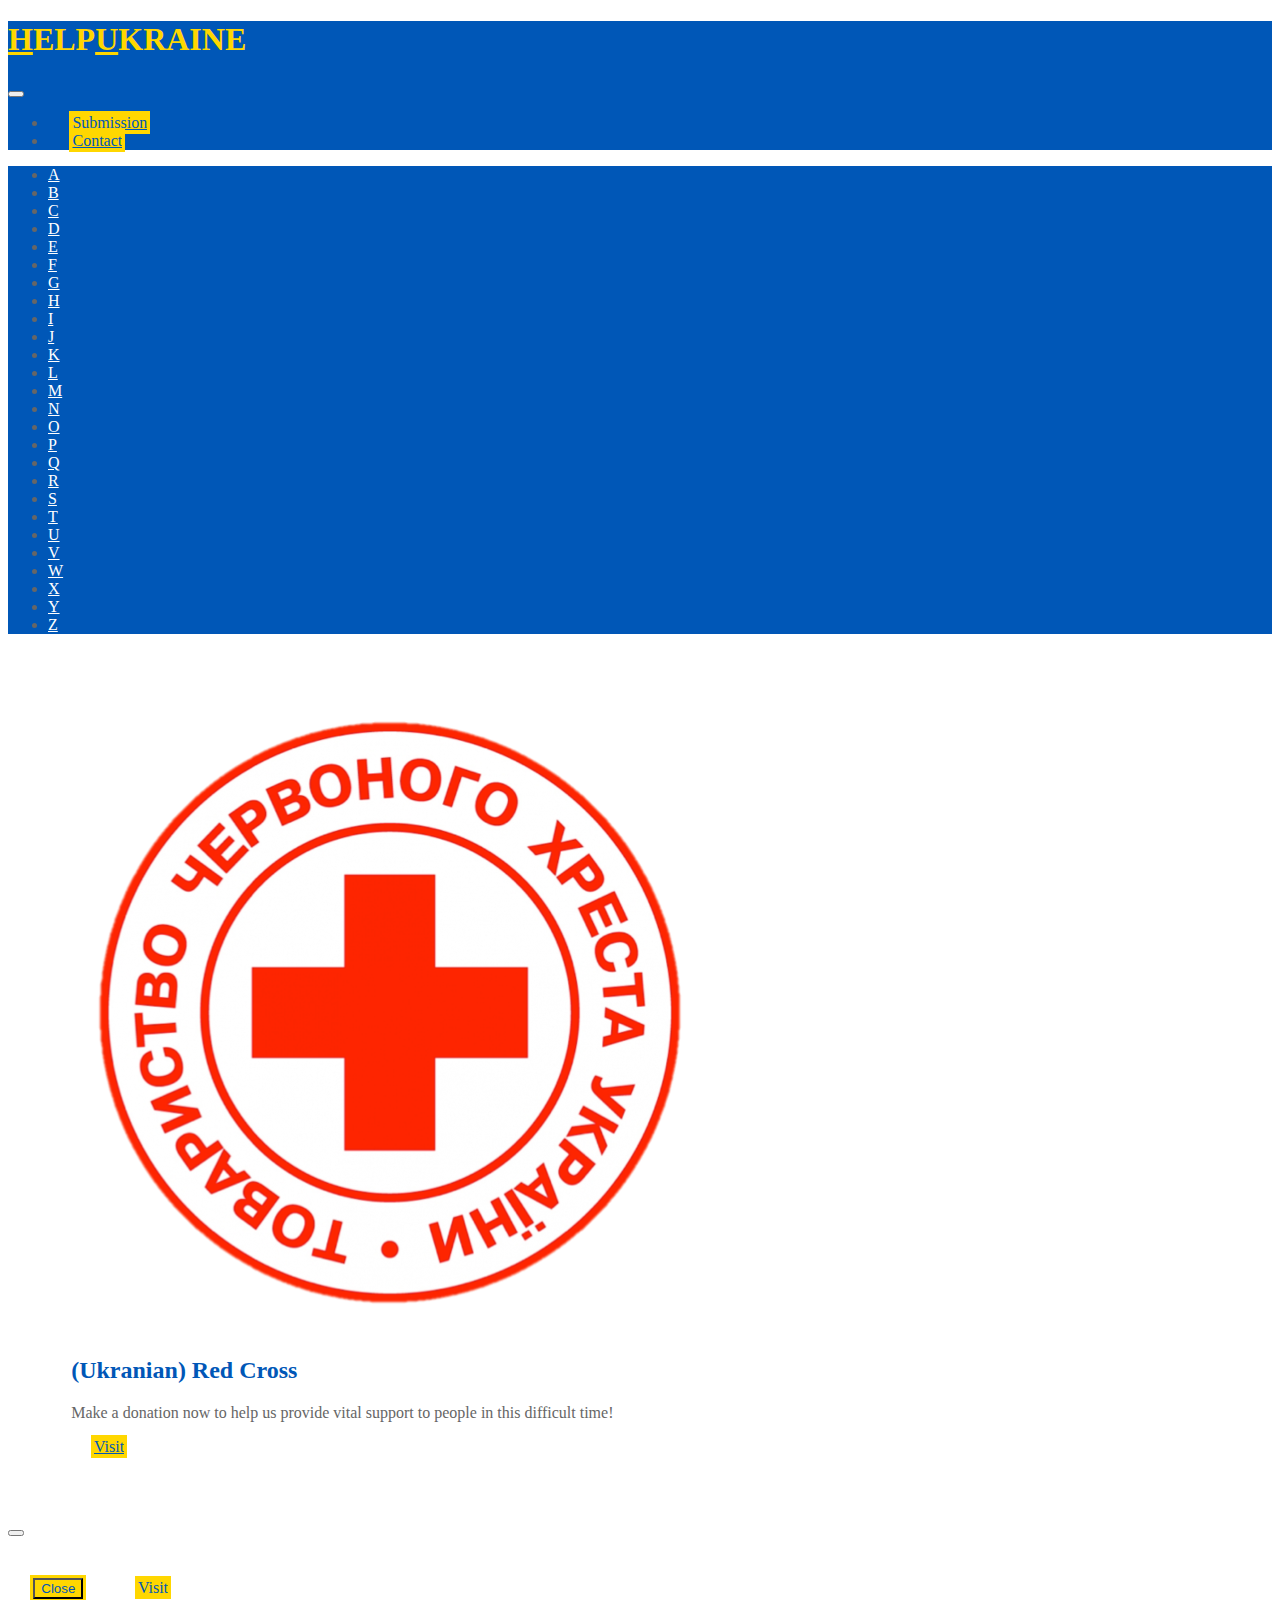
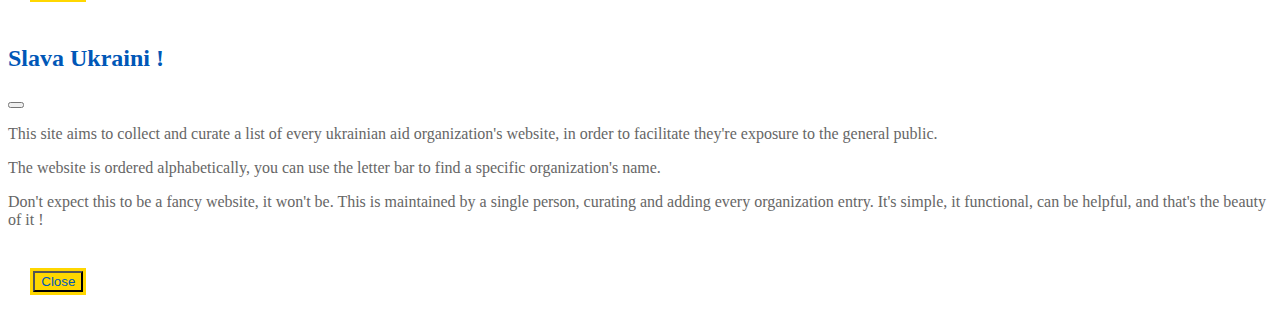
==== index.html @ 859d7e1e "Dictionary" ====
<!DOCTYPE html>
<html lang="en">
<head>
    <meta charset="UTF-8">
    <meta http-equiv="X-UA-Compatible" content="IE=edge">
    <meta name="viewport" content="width=device-width, initial-scale=1.0">
    <link href="https://cdn.jsdelivr.net/npm/bootstrap@5.0.2/dist/css/bootstrap.min.css" rel="stylesheet" integrity="sha384-EVSTQN3/azprG1Anm3QDgpJLIm9Nao0Yz1ztcQTwFspd3yD65VohhpuuCOmLASjC" crossorigin="anonymous">
    <script src="https://cdn.jsdelivr.net/npm/bootstrap@5.0.2/dist/js/bootstrap.bundle.min.js" integrity="sha384-MrcW6ZMFYlzcLA8Nl+NtUVF0sA7MsXsP1UyJoMp4YLEuNSfAP+JcXn/tWtIaxVXM" crossorigin="anonymous"></script>
    <link rel="stylesheet" href="\assets\style.css">
    <script src="\assets\main.js"></script>
    <title>Help Ukraine</title>
</head>
<body onload="loadEntries()">
    <nav class="navbar navbar-expand-lg navbar-light sticky-top">
        <div class="container-fluid row-sm-1">
            <div class="navbar-brand">
                <a href="\" class="navbar-title"><h1><b style="text-decoration: underline;">H</b>elp<b style="text-decoration: underline;">U</b>kraine</h1></a>
            </div>
            <button class="navbar-toggler" type="button" data-bs-toggle="collapse" data-bs-target="#navbarSupportedContent" aria-controls="navbarSupportedContent" aria-expanded="false" aria-label="Toggle navigation">
                <span class="navbar-toggler-icon"></span>
            </button>
            <div class="collapse navbar-collapse" id="navbarSupportedContent">
                <ul class="navbar-nav ms-auto mb-2 mb-lg-0 ">
                    <li class="nav-item px-2 justify-content-end">
                        <a class="nav-link btn" aria-current="page" href="#">Submission</a>
                    </li>
                    <li class="nav-item px-2 justify-content-end">
                        <a class="nav-link btn" aria-current="page" href="mailto:help@helpukraine.pt">Contact</a>
                    </li>
                </ul> 
            </div>
        </div>
    </nav>
    <!-- https://www.codeply.com/go/LFROz8QVsi -->
    <nav class="navbar navbar-expand-lg navbar-light sticky-top"> 
        <div class="collapse navbar-collapse" id="navbarSupportedContent">
            <ul class="nav navbar-nav m-auto">
                <li class="nav-item px-2 col-md">
                    <a class="nav-link" href="#A">A</a>
                </li>
                <li class="nav-item px-2 col-md">
                    <a class="nav-link" href="#B">B</a>
                </li>
                <li class="nav-item px-2 col-md">
                    <a class="nav-link" href="#C">C</a>
                </li>
                <li class="nav-item px-2 col-md">
                    <a class="nav-link" href="#D">D</a>
                </li>
                <li class="nav-item px-2 col-md">
                    <a class="nav-link" href="#E">E</a>
                </li>
                <li class="nav-item px-2 col-md">
                    <a class="nav-link" href="#F">F</a>
                </li>
                <li class="nav-item px-2 col-md">
                    <a class="nav-link" href="#G">G</a>
                </li>
                <li class="nav-item px-2 col-md">
                    <a class="nav-link" href="#H">H</a>
                </li>
                <li class="nav-item px-2 col-md">
                    <a class="nav-link" href="#I">I</a>
                </li>
                <li class="nav-item px-2">
                    <a class="nav-link" href="#J">J</a>
                </li>
                <li class="nav-item px-2">
                    <a class="nav-link" href="#K">K</a>
                </li>
                <li class="nav-item px-2">
                    <a class="nav-link" href="#L">L</a>
                </li>
                <li class="nav-item px-2">
                    <a class="nav-link" href="#M">M</a>
                </li>
                <li class="nav-item px-2">
                    <a class="nav-link" href="#N">N</a>
                </li>
                <li class="nav-item px-2">
                    <a class="nav-link" href="#O">O</a>
                </li>
                <li class="nav-item px-2">
                    <a class="nav-link" href="#P">P</a>
                </li>
                <li class="nav-item px-2">
                    <a class="nav-link" href="#Q">Q</a>
                </li>
                <li class="nav-item px-2">
                    <a class="nav-link" href="#R">R</a>
                </li>
                <li class="nav-item px-2">
                    <a class="nav-link" href="#S">S</a>
                </li>
                <li class="nav-item px-2">
                    <a class="nav-link" href="#T">T</a>
                </li>
                <li class="nav-item px-2">
                    <a class="nav-link" href="#U">U</a>
                </li>
                <li class="nav-item px-2">
                    <a class="nav-link" href="#V">V</a>
                </li>
                <li class="nav-item px-2">
                    <a class="nav-link" href="#W">W</a>
                </li>
                <li class="nav-item px-2">
                    <a class="nav-link" href="#X">X</a>
                </li>
                <li class="nav-item px-2">
                    <a class="nav-link" href="#Y">Y</a>
                </li>
                <li class="nav-item px-2">
                    <a class="nav-link" href="#Z">Z</a>
                </li>
            </ul> 
        </div>
    </nav>
    <main>
        <section id="A">      
            <div id="redcross.org.ua" class="card border-0 shadow">
                <div class="row">
                    <div class="col-md-2 align-items-center">
                        <img src="assets\logos\ua_red_cross.png" class="card-img-top">
                    </div>
                    <div class="col">
                        <div class="card-body ">
                            <h2 id="title" class="card-title">(Ukranian) Red Cross</h2>
                            <p id="description" class="card-text">Make a donation now to help us provide vital support to people in this difficult time!</p>
                            <a class="btn align-items-end" type="button" target="_blank" href="https://redcross.org.ua/">Visit</a>
                        </div>
                    </div>
                </div>
            </div>
        </section>
        
    </main>

    <!-- Modal body -->
    <div id="modal" class="modal" tabindex="-1">
        <div class="modal-dialog">
            <div class="modal-content">
            <div class="modal-header">
                <h5 id="modal_title" class="modal-title"></h5>
                <button type="button" class="btn-close" data-bs-dismiss="modal" aria-label="Close"></button>
            </div>
            <div class="modal-body">
                <p id="modal_description"></p>
            </div>
            <div class="modal-footer">
                <button type="button" class="btn btn-secondary" data-bs-dismiss="modal">Close</button>
                <a type="button" class="btn btn-primary">Visit</a>
            </div>
            </div>
        </div>
    </div>

    <!-- Welcom modal -->
    <div id="welcome" class="modal" tabindex="-1">
        <div class="modal-dialog">
            <div class="modal-content">
            <div class="modal-header">
                <h2 class="modal-title">Slava Ukraini !</h2>
                <button type="button" class="btn-close" data-bs-dismiss="modal" aria-label="Close"></button>
            </div>
            <div class="modal-body">
                <p>This site aims to collect and curate a list of every ukrainian aid organization's website, in order to facilitate they're exposure to the general public.</p>
                <p>The website is ordered alphabetically, you can use the letter bar to find a specific organization's name.</p>
                <p>Don't expect this to be a fancy website, it won't be. This is maintained by a single person, curating and adding every organization entry. It's simple, it functional, can be helpful, and that's the beauty of it !</p>
            </div>
            <div class="modal-footer">
                <button type="button" class="btn btn-secondary" data-bs-dismiss="modal">Close</button>
            </div>
            </div>
        </div>
    </div>

</body>
</html>
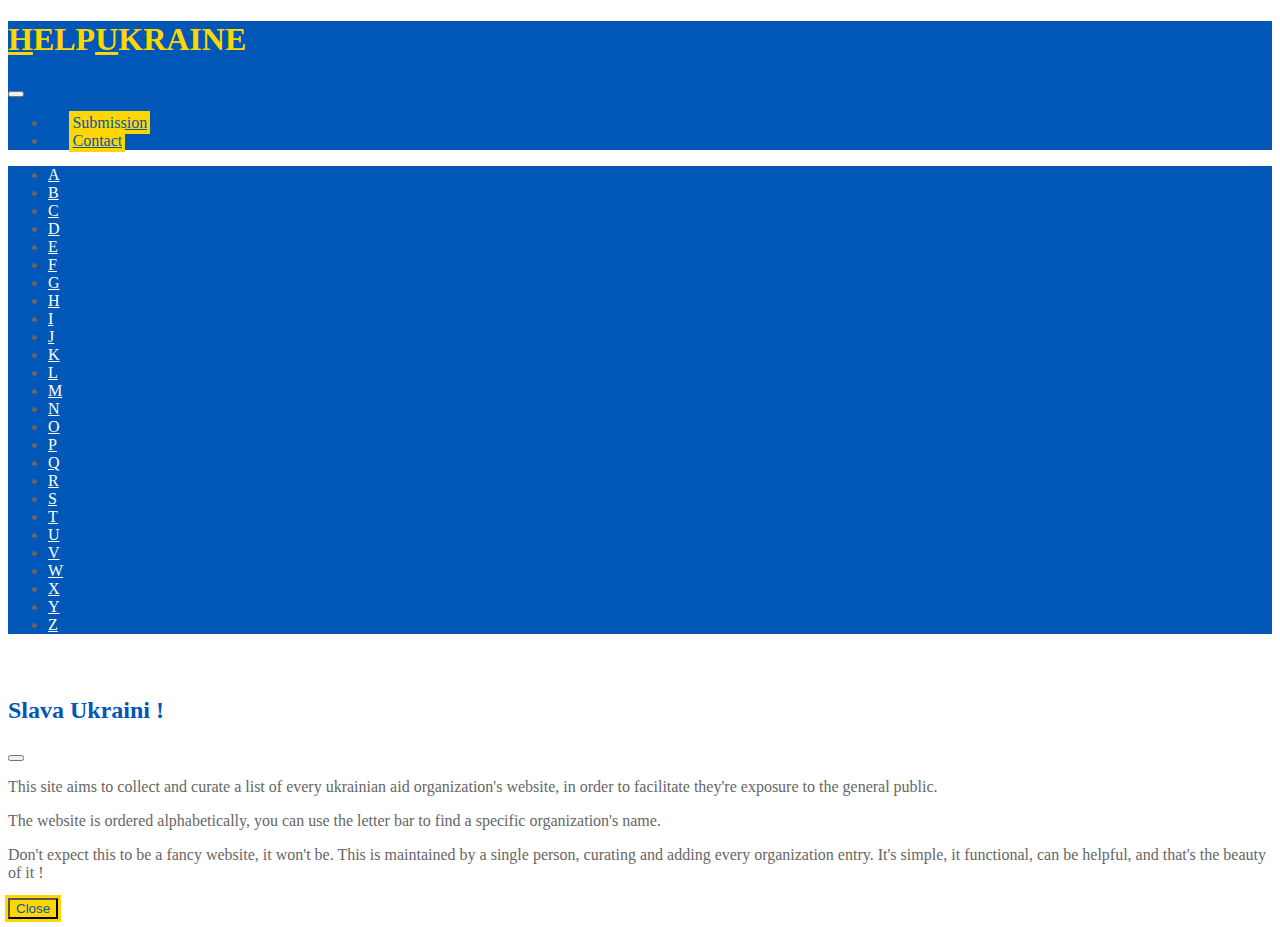
==== commit 8dea6a73: "Submission" ====
--- a/index.html
+++ b/index.html
@@ -1,179 +1,194 @@
 <!DOCTYPE html>
 <html lang="en">
-<head>
-    <meta charset="UTF-8">
-    <meta http-equiv="X-UA-Compatible" content="IE=edge">
-    <meta name="viewport" content="width=device-width, initial-scale=1.0">
-    <link href="https://cdn.jsdelivr.net/npm/bootstrap@5.0.2/dist/css/bootstrap.min.css" rel="stylesheet" integrity="sha384-EVSTQN3/azprG1Anm3QDgpJLIm9Nao0Yz1ztcQTwFspd3yD65VohhpuuCOmLASjC" crossorigin="anonymous">
-    <script src="https://cdn.jsdelivr.net/npm/bootstrap@5.0.2/dist/js/bootstrap.bundle.min.js" integrity="sha384-MrcW6ZMFYlzcLA8Nl+NtUVF0sA7MsXsP1UyJoMp4YLEuNSfAP+JcXn/tWtIaxVXM" crossorigin="anonymous"></script>
-    <link rel="stylesheet" href="\assets\style.css">
-    <script src="\assets\main.js"></script>
+  <head>
+    <meta charset="UTF-8" />
+    <meta http-equiv="X-UA-Compatible" content="IE=edge" />
+    <meta name="viewport" content="width=device-width, initial-scale=1.0" />
+    <link
+      href="https://cdn.jsdelivr.net/npm/bootstrap@5.0.2/dist/css/bootstrap.min.css"
+      rel="stylesheet"
+      integrity="sha384-EVSTQN3/azprG1Anm3QDgpJLIm9Nao0Yz1ztcQTwFspd3yD65VohhpuuCOmLASjC"
+      crossorigin="anonymous"
+    />
+    <script
+      src="https://cdn.jsdelivr.net/npm/bootstrap@5.0.2/dist/js/bootstrap.bundle.min.js"
+      integrity="sha384-MrcW6ZMFYlzcLA8Nl+NtUVF0sA7MsXsP1UyJoMp4YLEuNSfAP+JcXn/tWtIaxVXM"
+      crossorigin="anonymous"
+    ></script>
+    <link rel="stylesheet" href="\assets\style\style.css" />
+    <script src="\assets\js\main.js"></script>
     <title>Help Ukraine</title>
-</head>
-<body onload="loadEntries()">
+  </head>
+  <body onload="welcome()" onhashchange="loadSection()">
     <nav class="navbar navbar-expand-lg navbar-light sticky-top">
-        <div class="container-fluid row-sm-1">
-            <div class="navbar-brand">
-                <a href="\" class="navbar-title"><h1><b style="text-decoration: underline;">H</b>elp<b style="text-decoration: underline;">U</b>kraine</h1></a>
-            </div>
-            <button class="navbar-toggler" type="button" data-bs-toggle="collapse" data-bs-target="#navbarSupportedContent" aria-controls="navbarSupportedContent" aria-expanded="false" aria-label="Toggle navigation">
-                <span class="navbar-toggler-icon"></span>
-            </button>
-            <div class="collapse navbar-collapse" id="navbarSupportedContent">
-                <ul class="navbar-nav ms-auto mb-2 mb-lg-0 ">
-                    <li class="nav-item px-2 justify-content-end">
-                        <a class="nav-link btn" aria-current="page" href="#">Submission</a>
-                    </li>
-                    <li class="nav-item px-2 justify-content-end">
-                        <a class="nav-link btn" aria-current="page" href="mailto:help@helpukraine.pt">Contact</a>
-                    </li>
-                </ul> 
-            </div>
+      <div class="container-fluid row-sm-1">
+        <div class="navbar-brand">
+          <a href="\" class="navbar-title"
+            ><h1>
+              <b style="text-decoration: underline">H</b>elp<b
+                style="text-decoration: underline"
+                >U</b
+              >kraine
+            </h1></a
+          >
         </div>
+        <button
+          class="navbar-toggler"
+          type="button"
+          data-bs-toggle="collapse"
+          data-bs-target="#navbarSupportedContent"
+          aria-controls="navbarSupportedContent"
+          aria-expanded="false"
+          aria-label="Toggle navigation"
+        >
+          <span class="navbar-toggler-icon"></span>
+        </button>
+        <div class="collapse navbar-collapse" id="navbarSupportedContent">
+          <ul class="navbar-nav ms-auto mb-2 mb-lg-0">
+            <li class="nav-item px-2 justify-content-end">
+              <a class="nav-link btn" aria-current="page" href="\pages\submission.html"
+                >Submission</a
+              >
+            </li>
+            <li class="nav-item px-2 justify-content-end">
+              <a
+                class="nav-link btn"
+                aria-current="page"
+                href="mailto:help@helpukraine.pt"
+                >Contact</a
+              >
+            </li>
+          </ul>
+        </div>
+      </div>
     </nav>
-    <!-- https://www.codeply.com/go/LFROz8QVsi -->
-    <nav class="navbar navbar-expand-lg navbar-light sticky-top"> 
-        <div class="collapse navbar-collapse" id="navbarSupportedContent">
-            <ul class="nav navbar-nav m-auto">
-                <li class="nav-item px-2 col-md">
-                    <a class="nav-link" href="#A">A</a>
-                </li>
-                <li class="nav-item px-2 col-md">
-                    <a class="nav-link" href="#B">B</a>
-                </li>
-                <li class="nav-item px-2 col-md">
-                    <a class="nav-link" href="#C">C</a>
-                </li>
-                <li class="nav-item px-2 col-md">
-                    <a class="nav-link" href="#D">D</a>
-                </li>
-                <li class="nav-item px-2 col-md">
-                    <a class="nav-link" href="#E">E</a>
-                </li>
-                <li class="nav-item px-2 col-md">
-                    <a class="nav-link" href="#F">F</a>
-                </li>
-                <li class="nav-item px-2 col-md">
-                    <a class="nav-link" href="#G">G</a>
-                </li>
-                <li class="nav-item px-2 col-md">
-                    <a class="nav-link" href="#H">H</a>
-                </li>
-                <li class="nav-item px-2 col-md">
-                    <a class="nav-link" href="#I">I</a>
-                </li>
-                <li class="nav-item px-2">
-                    <a class="nav-link" href="#J">J</a>
-                </li>
-                <li class="nav-item px-2">
-                    <a class="nav-link" href="#K">K</a>
-                </li>
-                <li class="nav-item px-2">
-                    <a class="nav-link" href="#L">L</a>
-                </li>
-                <li class="nav-item px-2">
-                    <a class="nav-link" href="#M">M</a>
-                </li>
-                <li class="nav-item px-2">
-                    <a class="nav-link" href="#N">N</a>
-                </li>
-                <li class="nav-item px-2">
-                    <a class="nav-link" href="#O">O</a>
-                </li>
-                <li class="nav-item px-2">
-                    <a class="nav-link" href="#P">P</a>
-                </li>
-                <li class="nav-item px-2">
-                    <a class="nav-link" href="#Q">Q</a>
-                </li>
-                <li class="nav-item px-2">
-                    <a class="nav-link" href="#R">R</a>
-                </li>
-                <li class="nav-item px-2">
-                    <a class="nav-link" href="#S">S</a>
-                </li>
-                <li class="nav-item px-2">
-                    <a class="nav-link" href="#T">T</a>
-                </li>
-                <li class="nav-item px-2">
-                    <a class="nav-link" href="#U">U</a>
-                </li>
-                <li class="nav-item px-2">
-                    <a class="nav-link" href="#V">V</a>
-                </li>
-                <li class="nav-item px-2">
-                    <a class="nav-link" href="#W">W</a>
-                </li>
-                <li class="nav-item px-2">
-                    <a class="nav-link" href="#X">X</a>
-                </li>
-                <li class="nav-item px-2">
-                    <a class="nav-link" href="#Y">Y</a>
-                </li>
-                <li class="nav-item px-2">
-                    <a class="nav-link" href="#Z">Z</a>
-                </li>
-            </ul> 
-        </div>
+    <nav class="navbar navbar-expand-lg navbar-light sticky-top">
+      <div class="collapse navbar-collapse" id="navbarSupportedContent">
+        <ul class="nav navbar-nav m-auto row">
+          <li class="nav-item px-2 col-md">
+            <a class="nav-link" href="#A" onClick>A</a>
+          </li>
+          <li class="nav-item px-2 col-md">
+            <a class="nav-link" href="#B">B</a>
+          </li>
+          <li class="nav-item px-2 col-md">
+            <a class="nav-link" href="#C">C</a>
+          </li>
+          <li class="nav-item px-2 col-md">
+            <a class="nav-link" href="#D">D</a>
+          </li>
+          <li class="nav-item px-2 col-md">
+            <a class="nav-link" href="#E">E</a>
+          </li>
+          <li class="nav-item px-2 col-md">
+            <a class="nav-link" href="#F">F</a>
+          </li>
+          <li class="nav-item px-2 col-md">
+            <a class="nav-link" href="#G">G</a>
+          </li>
+          <li class="nav-item px-2 col-md">
+            <a class="nav-link" href="#H">H</a>
+          </li>
+          <li class="nav-item px-2 col-md">
+            <a class="nav-link" href="#I">I</a>
+          </li>
+          <li class="nav-item px-2 col-md">
+            <a class="nav-link" href="#J">J</a>
+          </li>
+          <li class="nav-item px-2 col-md">
+            <a class="nav-link" href="#K">K</a>
+          </li>
+          <li class="nav-item px-2 col-md">
+            <a class="nav-link" href="#L">L</a>
+          </li>
+          <li class="nav-item px-2 col-md">
+            <a class="nav-link" href="#M">M</a>
+          </li>
+          <li class="nav-item px-2 col-md">
+            <a class="nav-link" href="#N">N</a>
+          </li>
+          <li class="nav-item px-2 col-md">
+            <a class="nav-link" href="#O">O</a>
+          </li>
+          <li class="nav-item px-2 col-md">
+            <a class="nav-link" href="#P">P</a>
+          </li>
+          <li class="nav-item px-2 col-md">
+            <a class="nav-link" href="#Q">Q</a>
+          </li>
+          <li class="nav-item px-2 col-md">
+            <a class="nav-link" href="#R">R</a>
+          </li>
+          <li class="nav-item px-2 col-md">
+            <a class="nav-link" href="#S">S</a>
+          </li>
+          <li class="nav-item px-2 col-md">
+            <a class="nav-link" href="#T">T</a>
+          </li>
+          <li class="nav-item px-2 col-md">
+            <a class="nav-link" href="#U">U</a>
+          </li>
+          <li class="nav-item px-2 col-md">
+            <a class="nav-link" href="#V">V</a>
+          </li>
+          <li class="nav-item px-2 col-md">
+            <a class="nav-link" href="#W">W</a>
+          </li>
+          <li class="nav-item px-2 col-md">
+            <a class="nav-link" href="#X">X</a>
+          </li>
+          <li class="nav-item px-2 col-md">
+            <a class="nav-link" href="#Y">Y</a>
+          </li>
+          <li class="nav-item px-2 col-md">
+            <a class="nav-link" href="#Z">Z</a>
+          </li>
+        </ul>
+      </div>
     </nav>
-    <main>
-        <section id="A">      
-            <div id="redcross.org.ua" class="card border-0 shadow">
-                <div class="row">
-                    <div class="col-md-2 align-items-center">
-                        <img src="assets\logos\ua_red_cross.png" class="card-img-top">
-                    </div>
-                    <div class="col">
-                        <div class="card-body ">
-                            <h2 id="title" class="card-title">(Ukranian) Red Cross</h2>
-                            <p id="description" class="card-text">Make a donation now to help us provide vital support to people in this difficult time!</p>
-                            <a class="btn align-items-end" type="button" target="_blank" href="https://redcross.org.ua/">Visit</a>
-                        </div>
-                    </div>
-                </div>
-            </div>
-        </section>
-        
+    <main id="main">
     </main>
-
-    <!-- Modal body -->
-    <div id="modal" class="modal" tabindex="-1">
-        <div class="modal-dialog">
-            <div class="modal-content">
-            <div class="modal-header">
-                <h5 id="modal_title" class="modal-title"></h5>
-                <button type="button" class="btn-close" data-bs-dismiss="modal" aria-label="Close"></button>
-            </div>
-            <div class="modal-body">
-                <p id="modal_description"></p>
-            </div>
-            <div class="modal-footer">
-                <button type="button" class="btn btn-secondary" data-bs-dismiss="modal">Close</button>
-                <a type="button" class="btn btn-primary">Visit</a>
-            </div>
-            </div>
-        </div>
-    </div>
-
     <!-- Welcom modal -->
     <div id="welcome" class="modal" tabindex="-1">
-        <div class="modal-dialog">
-            <div class="modal-content">
-            <div class="modal-header">
-                <h2 class="modal-title">Slava Ukraini !</h2>
-                <button type="button" class="btn-close" data-bs-dismiss="modal" aria-label="Close"></button>
-            </div>
-            <div class="modal-body">
-                <p>This site aims to collect and curate a list of every ukrainian aid organization's website, in order to facilitate they're exposure to the general public.</p>
-                <p>The website is ordered alphabetically, you can use the letter bar to find a specific organization's name.</p>
-                <p>Don't expect this to be a fancy website, it won't be. This is maintained by a single person, curating and adding every organization entry. It's simple, it functional, can be helpful, and that's the beauty of it !</p>
-            </div>
-            <div class="modal-footer">
-                <button type="button" class="btn btn-secondary" data-bs-dismiss="modal">Close</button>
-            </div>
-            </div>
+      <div class="modal-dialog">
+        <div class="modal-content">
+          <div class="modal-header">
+            <h2 class="modal-title">Slava Ukraini !</h2>
+            <button
+              type="button"
+              class="btn-close"
+              data-bs-dismiss="modal"
+              aria-label="Close"
+            ></button>
+          </div>
+          <div class="modal-body">
+            <p>
+              This site aims to collect and curate a list of every ukrainian aid
+              organization's website, in order to facilitate they're exposure to
+              the general public.
+            </p>
+            <p>
+              The website is ordered alphabetically, you can use the letter bar
+              to find a specific organization's name.
+            </p>
+            <p>
+              Don't expect this to be a fancy website, it won't be. This is
+              maintained by a single person, curating and adding every
+              organization entry. It's simple, it functional, can be helpful,
+              and that's the beauty of it !
+            </p>
+          </div>
+          <div class="modal-footer">
+            <button
+              type="button"
+              class="btn btn-secondary"
+              data-bs-dismiss="modal"
+            >
+              Close
+            </button>
+          </div>
         </div>
+      </div>
     </div>
-
-</body>
-</html>+  </body>
+</html>
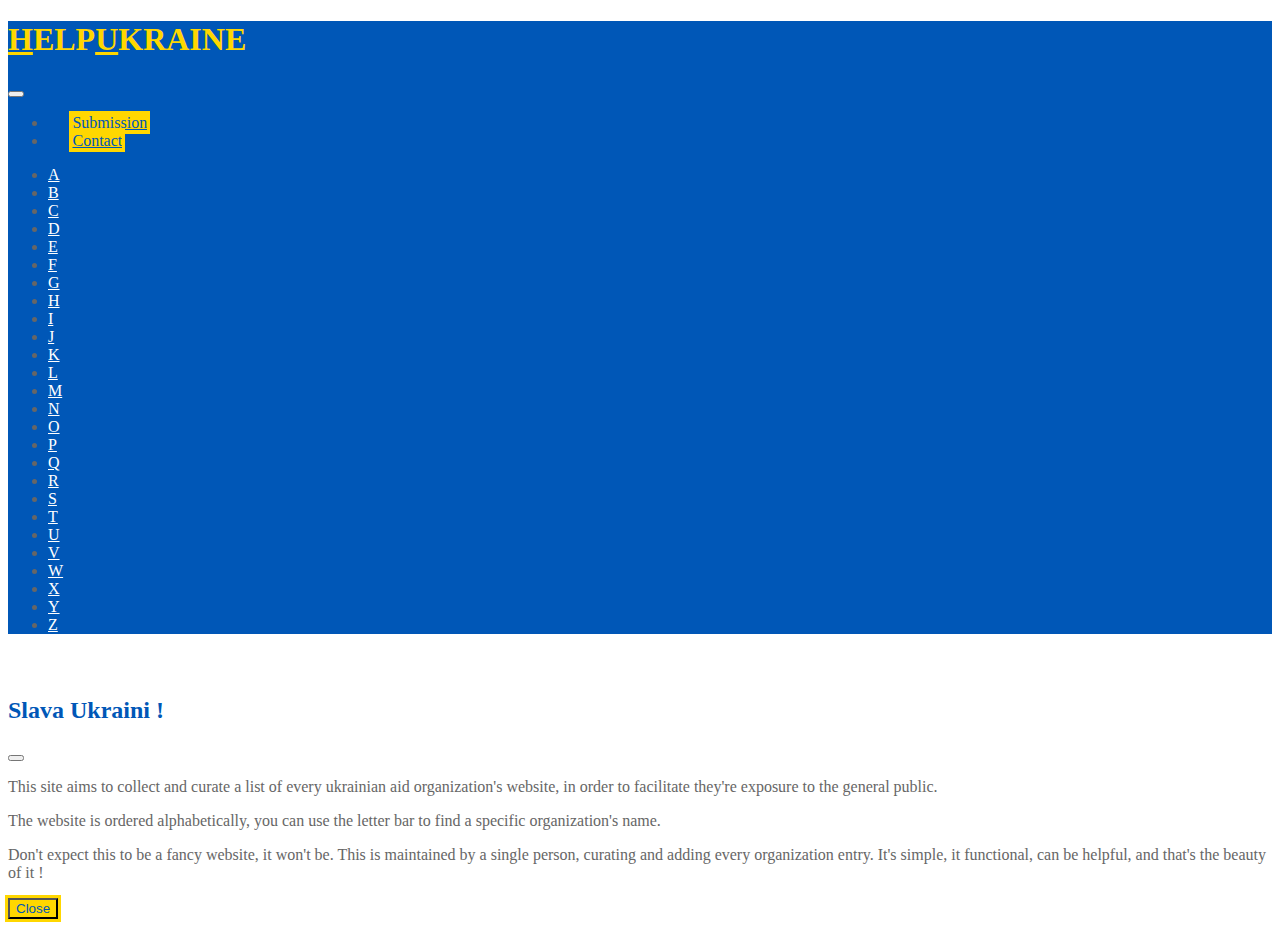
==== commit bc54dda4: "Update" ====
--- a/index.html
+++ b/index.html
@@ -4,6 +4,7 @@
     <meta charset="UTF-8" />
     <meta http-equiv="X-UA-Compatible" content="IE=edge" />
     <meta name="viewport" content="width=device-width, initial-scale=1.0" />
+    <link rel="icon" type="image/x-icon" href="\assets\favicon.png" />
     <link
       href="https://cdn.jsdelivr.net/npm/bootstrap@5.0.2/dist/css/bootstrap.min.css"
       rel="stylesheet"
@@ -21,7 +22,7 @@
   </head>
   <body onload="welcome()" onhashchange="loadSection()">
     <nav class="navbar navbar-expand-lg navbar-light sticky-top">
-      <div class="container-fluid row-sm-1">
+      <div class="container-fluid">
         <div class="navbar-brand">
           <a href="\" class="navbar-title"
             ><h1>
@@ -44,13 +45,16 @@
           <span class="navbar-toggler-icon"></span>
         </button>
         <div class="collapse navbar-collapse" id="navbarSupportedContent">
-          <ul class="navbar-nav ms-auto mb-2 mb-lg-0">
-            <li class="nav-item px-2 justify-content-end">
-              <a class="nav-link btn" aria-current="page" href="\pages\submission.html"
+          <ul class="navbar-nav m-auto">
+            <li class="nav-item px-2">
+              <a
+                class="nav-link btn"
+                aria-current="page"
+                href="\pages\submission.html"
                 >Submission</a
               >
             </li>
-            <li class="nav-item px-2 justify-content-end">
+            <li class="nav-item px-2">
               <a
                 class="nav-link btn"
                 aria-current="page"
@@ -59,95 +63,90 @@
               >
             </li>
           </ul>
+          <ul class="nav navbar-nav flex-row">
+            <li class="nav-item px-2 col-md" >
+              <a class="nav-link text-center" href="#A">A</a>
+            </li>
+            <li class="nav-item px-2 col-md">
+              <a class="nav-link text-center" href="#B">B</a>
+            </li>
+            <li class="nav-item px-2 col-md">
+              <a class="nav-link text-center" href="#C">C</a>
+            </li>
+            <li class="nav-item px-2 col-md">
+              <a class="nav-link text-center" href="#D">D</a>
+            </li>
+            <li class="nav-item px-2 col-md">
+              <a class="nav-link text-center" href="#E">E</a>
+            </li>
+            <li class="nav-item px-2 col-md">
+              <a class="nav-link text-center" href="#F">F</a>
+            </li>
+            <li class="nav-item px-2 col-md">
+              <a class="nav-link text-center" href="#G">G</a>
+            </li>
+            <li class="nav-item px-2 col-md">
+              <a class="nav-link text-center" href="#H">H</a>
+            </li>
+            <li class="nav-item px-2 col-md">
+              <a class="nav-link text-center" href="#I">I</a>
+            </li>
+            <li class="nav-item px-2 col-md">
+              <a class="nav-link text-center" href="#J">J</a>
+            </li>
+            <li class="nav-item px-2 col-md">
+              <a class="nav-link text-center" href="#K">K</a>
+            </li>
+            <li class="nav-item px-2 col-md">
+              <a class="nav-link text-center" href="#L">L</a>
+            </li>
+            <li class="nav-item px-2 col-md">
+              <a class="nav-link text-center" href="#M">M</a>
+            </li>
+            <li class="nav-item px-2 col-md">
+              <a class="nav-link text-center" href="#N">N</a>
+            </li>
+            <li class="nav-item px-2 col-md">
+              <a class="nav-link text-center" href="#O">O</a>
+            </li>
+            <li class="nav-item px-2 col-md">
+              <a class="nav-link text-center" href="#P">P</a>
+            </li>
+            <li class="nav-item px-2 col-md">
+              <a class="nav-link text-center" href="#Q">Q</a>
+            </li>
+            <li class="nav-item px-2 col-md">
+              <a class="nav-link text-center" href="#R">R</a>
+            </li>
+            <li class="nav-item px-2 col-md">
+              <a class="nav-link text-center" href="#S">S</a>
+            </li>
+            <li class="nav-item px-2 col-md">
+              <a class="nav-link text-center" href="#T">T</a>
+            </li>
+            <li class="nav-item px-2 col-md">
+              <a class="nav-link text-center" href="#U">U</a>
+            </li>
+            <li class="nav-item px-2 col-md">
+              <a class="nav-link text-center" href="#V">V</a>
+            </li>
+            <li class="nav-item px-2 col-md">
+              <a class="nav-link text-center" href="#W">W</a>
+            </li>
+            <li class="nav-item px-2 col-md">
+              <a class="nav-link text-center" href="#X">X</a>
+            </li>
+            <li class="nav-item px-2 col-md">
+              <a class="nav-link text-center" href="#Y">Y</a>
+            </li>
+            <li class="nav-item px-2 col-md">
+              <a class="nav-link text-center" href="#Z">Z</a>
+            </li>
+          </ul>
         </div>
       </div>
     </nav>
-    <nav class="navbar navbar-expand-lg navbar-light sticky-top">
-      <div class="collapse navbar-collapse" id="navbarSupportedContent">
-        <ul class="nav navbar-nav m-auto row">
-          <li class="nav-item px-2 col-md">
-            <a class="nav-link" href="#A" onClick>A</a>
-          </li>
-          <li class="nav-item px-2 col-md">
-            <a class="nav-link" href="#B">B</a>
-          </li>
-          <li class="nav-item px-2 col-md">
-            <a class="nav-link" href="#C">C</a>
-          </li>
-          <li class="nav-item px-2 col-md">
-            <a class="nav-link" href="#D">D</a>
-          </li>
-          <li class="nav-item px-2 col-md">
-            <a class="nav-link" href="#E">E</a>
-          </li>
-          <li class="nav-item px-2 col-md">
-            <a class="nav-link" href="#F">F</a>
-          </li>
-          <li class="nav-item px-2 col-md">
-            <a class="nav-link" href="#G">G</a>
-          </li>
-          <li class="nav-item px-2 col-md">
-            <a class="nav-link" href="#H">H</a>
-          </li>
-          <li class="nav-item px-2 col-md">
-            <a class="nav-link" href="#I">I</a>
-          </li>
-          <li class="nav-item px-2 col-md">
-            <a class="nav-link" href="#J">J</a>
-          </li>
-          <li class="nav-item px-2 col-md">
-            <a class="nav-link" href="#K">K</a>
-          </li>
-          <li class="nav-item px-2 col-md">
-            <a class="nav-link" href="#L">L</a>
-          </li>
-          <li class="nav-item px-2 col-md">
-            <a class="nav-link" href="#M">M</a>
-          </li>
-          <li class="nav-item px-2 col-md">
-            <a class="nav-link" href="#N">N</a>
-          </li>
-          <li class="nav-item px-2 col-md">
-            <a class="nav-link" href="#O">O</a>
-          </li>
-          <li class="nav-item px-2 col-md">
-            <a class="nav-link" href="#P">P</a>
-          </li>
-          <li class="nav-item px-2 col-md">
-            <a class="nav-link" href="#Q">Q</a>
-          </li>
-          <li class="nav-item px-2 col-md">
-            <a class="nav-link" href="#R">R</a>
-          </li>
-          <li class="nav-item px-2 col-md">
-            <a class="nav-link" href="#S">S</a>
-          </li>
-          <li class="nav-item px-2 col-md">
-            <a class="nav-link" href="#T">T</a>
-          </li>
-          <li class="nav-item px-2 col-md">
-            <a class="nav-link" href="#U">U</a>
-          </li>
-          <li class="nav-item px-2 col-md">
-            <a class="nav-link" href="#V">V</a>
-          </li>
-          <li class="nav-item px-2 col-md">
-            <a class="nav-link" href="#W">W</a>
-          </li>
-          <li class="nav-item px-2 col-md">
-            <a class="nav-link" href="#X">X</a>
-          </li>
-          <li class="nav-item px-2 col-md">
-            <a class="nav-link" href="#Y">Y</a>
-          </li>
-          <li class="nav-item px-2 col-md">
-            <a class="nav-link" href="#Z">Z</a>
-          </li>
-        </ul>
-      </div>
-    </nav>
-    <main id="main">
-    </main>
+    <main id="main"></main>
     <!-- Welcom modal -->
     <div id="welcome" class="modal" tabindex="-1">
       <div class="modal-dialog">
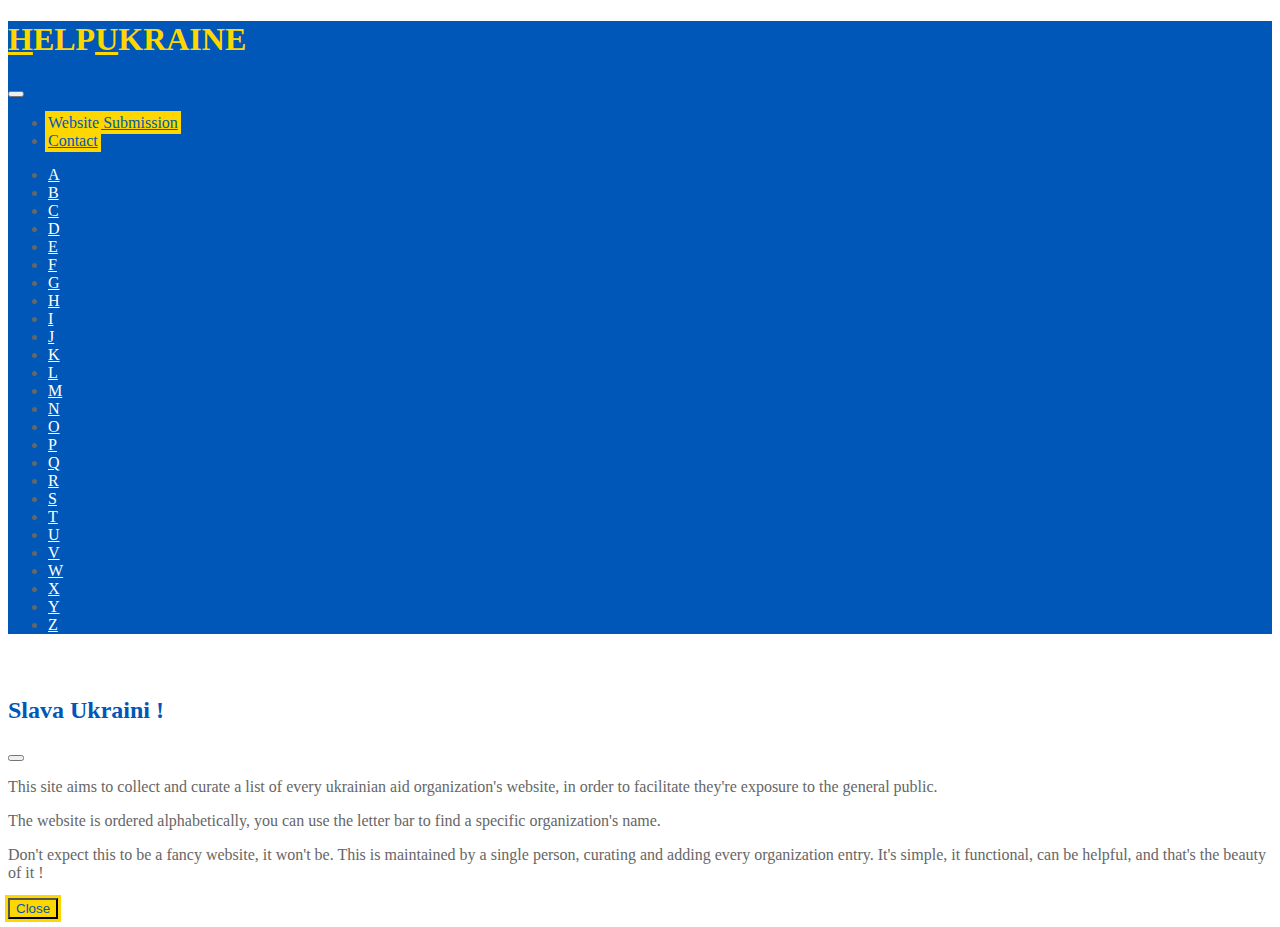
==== commit 59f96c04: "Update" ====
--- a/index.html
+++ b/index.html
@@ -16,6 +16,7 @@
       integrity="sha384-MrcW6ZMFYlzcLA8Nl+NtUVF0sA7MsXsP1UyJoMp4YLEuNSfAP+JcXn/tWtIaxVXM"
       crossorigin="anonymous"
     ></script>
+    <script src="https://ajax.googleapis.com/ajax/libs/jquery/3.6.0/jquery.min.js"></script>
     <link rel="stylesheet" href="\assets\style\style.css" />
     <script src="\assets\js\main.js"></script>
     <title>Help Ukraine</title>
@@ -46,15 +47,15 @@
         </button>
         <div class="collapse navbar-collapse" id="navbarSupportedContent">
           <ul class="navbar-nav m-auto">
-            <li class="nav-item px-2">
+            <li class="nav-item my-2 px-2">
               <a
                 class="nav-link btn"
                 aria-current="page"
                 href="\pages\submission.html"
-                >Submission</a
+                >Website Submission</a
               >
             </li>
-            <li class="nav-item px-2">
+            <li class="nav-item my-2 px-2">
               <a
                 class="nav-link btn"
                 aria-current="page"
